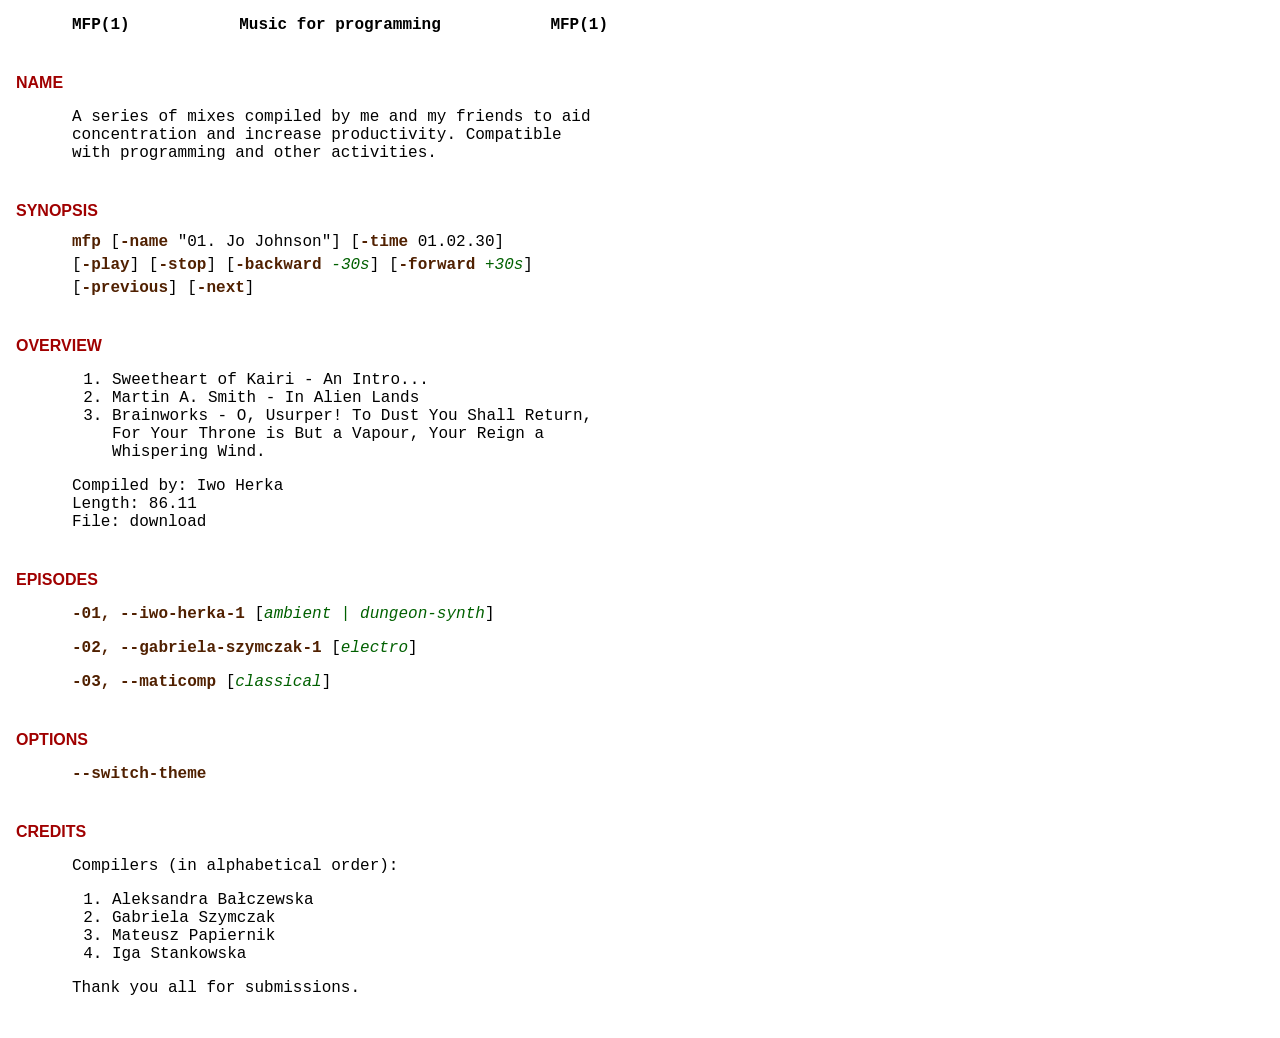
==== resources/public/mfp.html @ b44a7f2b "Add sketch HTML" ====
<!doctype html>
<html lang="en">
<head>
	<meta charset="utf-8">
	<title>music_for_programming</title>
    <meta name="description" content="[description]">
	<meta name="author" content="Iwo Herka">
	<meta name="viewport" content="width=device-width,initial-scale=1">

    <link href="css/style.css" rel="stylesheet" id="styleLink"/>
    <script type="text/javascript" src="mfp.js"></script>

	<!-- <script src="js/libs/js.cookie.js"></script> -->
	<!-- <script> -->
	<!-- 	var styleCookie = Cookies.get('musicForProgramming_theme'); -->
	<!-- 	if(styleCookie == undefined) styleCookie = 'css/style.css'; -->
	<!-- 	document.write('<link href="'+styleCookie+'" rel="stylesheet" id="styleLink">'); -->
	<!-- </script> -->
</head>
<body>
    <div class="row">
        <div class="column" style="width: 600px;">
            <p>
                <span class="headline">
                    <span>MFP(1)</span>
                    <span>Music for <span id="glitch">programming</span></span>
                    <span>MFP(1)</span>
                </span>
            </p>
            <h2>NAME</h2>
            <p>
            A series of mixes compiled by me and my friends to aid
            concentration and increase productivity. Compatible with
            programming and other activities.
            </p>

            <h2>SYNOPSIS</h2>
            <p class="synopsis">
                <b>mfp</b> [<b>-name</b> <id="title" i>"01. Jo Johnson"</i>] [<b>-time</b> <id="time" i>01.02.30</i>]
                <!-- Audio player -->
				<audio src="http://datashat.net/music_for_programming_26-abstraction.mp3" id="player">
					Your browser does not support the &lt;<span class="fuschia">audio</span>&gt; tag.<br><br>
				</audio>
            </p>
            <p class="synopsis">
                [<b>-play</b>] [<b>-stop</b>] [<b>-backward</b> <i>-30s</i>] [<b>-forward</b> <i>+30s</i>]
            </p>
            <p class="synopsis">
                [<b>-previous</b>] [<b>-next</b>]
            </p>
            <h2>OVERVIEW</h2>
            <ol>
                <li>Sweetheart of Kairi - An Intro...</li>
                <li>Martin A. Smith - In Alien Lands</li>
                <li>Brainworks - O, Usurper! To Dust You Shall Return, For Your Throne is But a Vapour, Your Reign a Whispering Wind.</li>
            </ol>
            <p>
                Compiled by: Iwo Herka<br>
                Length: 86.11<br>
                File: <a href="#">download</a><br>
            </p>
            <h2>EPISODES</h2>
            <p><b><a href="?1">-01, --iwo-herka-1</a></b> [<i>ambient | dungeon-synth</i>]</p>
            <p><b><a href="?2">-02, --gabriela-szymczak-1</a></b> [<i>electro</i>]</p>
            <p><b><a href="?3">-03, --maticomp</a></b> [<i>classical</i>]</p>
            <h2>OPTIONS</h2>
            <p>
            <a href="#" id="themeLink" class="orange-link"><b>--switch-theme</b></a>
            </p>
            <h2>CREDITS</h2>
            <p>
            Compilers (in alphabetical order):
            </p>

            <ol>
                <li>Aleksandra Bałczewska</li>
                <li>Gabriela Szymczak</li>
                <li>Mateusz Papiernik</li>
                <li>Iga Stankowska</li>
            </ol>

            <p>
            Thank you all for submissions.
            </p>
        </div>
        <div class="column">
        </div>
    </div>
</body>
</html>
---- resources/public/css/style.css ----
.headline {
    display: flex;
    justify-content: space-between;
}

.synopsis {
    margin-top: 5px;
    margin-bottom: 5px;
}

a {
    text-decoration: none;
    color: inherit;
}

h1, h2, h3, h4, h5, h5 {
    font-family: helvetica, sans-serif;
    font-weight: normal;
    margin-left: 8px;
    margin-right: 8px;
    color: #008000;
    margin-top: 25px;
}

b    { color:#502000; }
i    { color:#006000; }

h2 {
    color:#A00000;
    padding-top: 15px;
    font-size: 100%;
    font-weight: bold;
}

h3 {
    color:#600000;
    font-size: 100%;
    padding-top: 10px;
    padding-left: 20px;
}

table.sec-table {
    width: 100%;
    border: 1px;
}

table.nav-table {
    width: 100%;
    border-spacing: 0px;
    border-width: 0px;
    border-collapse: collapse;
    border-top: 0px;
    border-bottom: 0px;
    padding-top: 0px;
    padding-bottom: 0px;
}

td.nav-cell {
    padding: 0px;
    border-width: 0px;
}

table.colophon-table {
    width: 100%;
}

td.search-box {
    text-align: right;
}

td.training-cell {
    text-align: right;
    padding: 0px;
    border-width: 0px;
}

td.pub-info {
    text-align: left;
}

td.tlpi-cover {
    text-align: right;
}

p.page-copyright {
    margin-top: 6px;
    margin-bottom: 6px;
}

fieldset.man-search {
    border: 0px;
    margin-top: 0px;
    margin-bottom: 0px;
}

span.headline {
    font-weight: bold;
}

span.footline {
    font-weight: bold;
}

p.page-xlinks {
    margin-left: 10px;
    margin-top: 6px;
    margin-bottom: 6px;
    background-color: #FFFFC0;
    padding: 5px;
    border-color: red;
    border-style:solid;
    display: inline-block;
    border-width: 1px;
}


p.section-dir {
    font-size: 80%;
    margin-top: 6px;
    margin-bottom: 6px;
    padding: 5px;
	     /*
    display: inline-block;
    border-color: gray;
    border-style:solid;
    */
    border-width: 1px;
}

hr.end-xlinks{		/* A no-op for now */
    border: 0px;
    margin-top:0px;
    margin-bottom:0px;
}

span.top-link {
    font-size: 70%;
}

hr.end-man-text {
    height: 0px;
    border-color: #ffffff;
    width: 100%;
}

p, ol  {
    margin-left: 4rem;
    font-family: monospace, courier;
}

#a:link    { text-decoration: none; color: blue; }
#a:visited { text-decoration: none; color: blue; }
a:hover   { text-decoration: underline; color: red; }
a:active  { text-decoration: underline; background-color: #FFD0D0; }

.footer p {
    margin-top: 0.7em;
    margin-bottom: 0.7em;
}
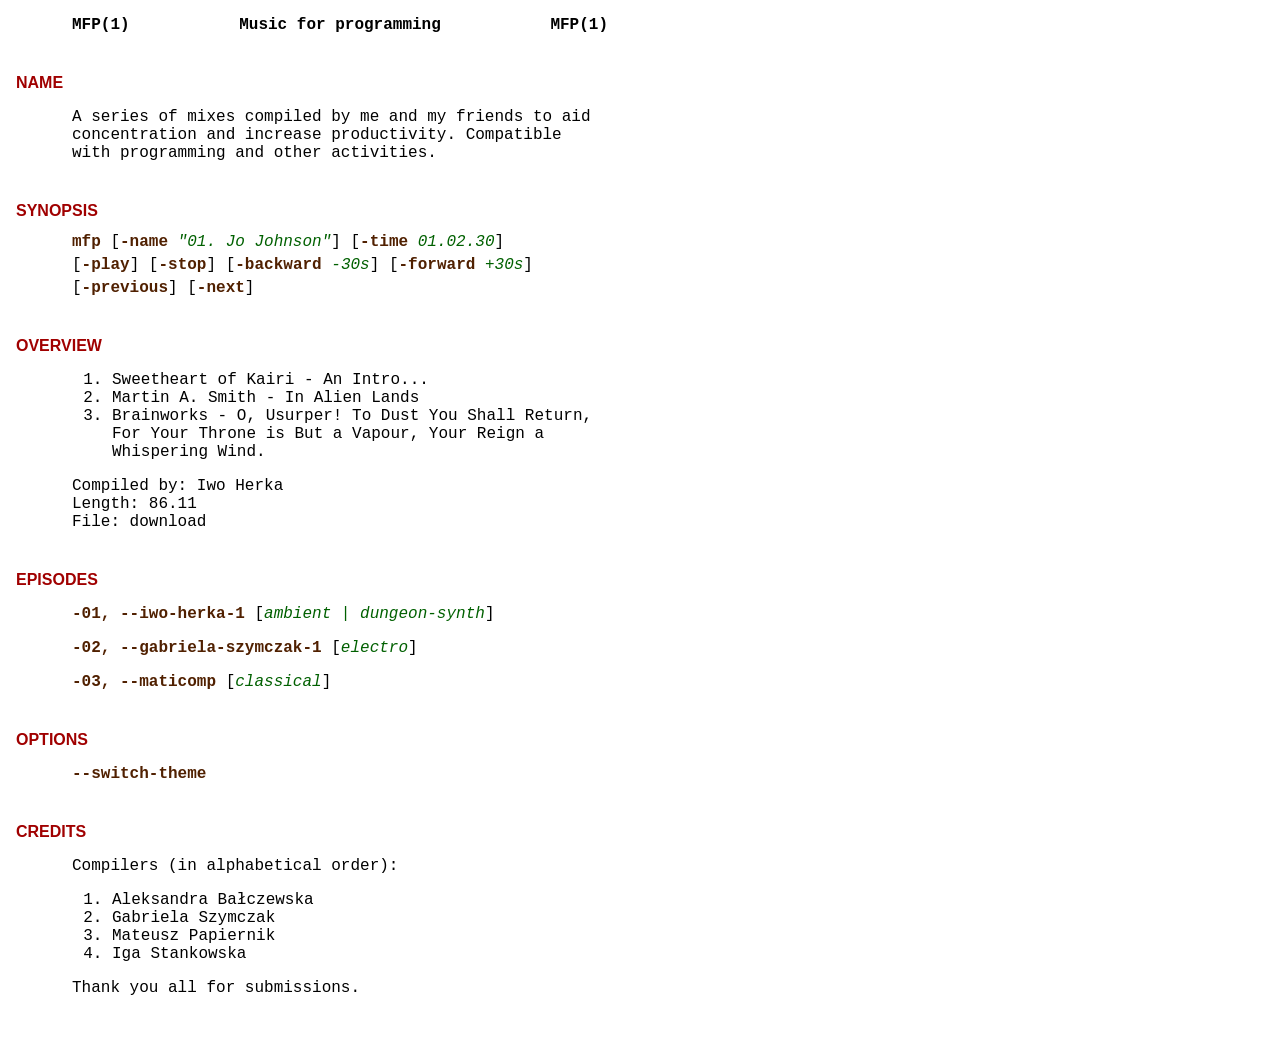
==== commit 597c65bf: "Prototype audio-player #1" ====
--- a/resources/public/mfp.html
+++ b/resources/public/mfp.html
@@ -36,14 +36,18 @@
 
             <h2>SYNOPSIS</h2>
             <p class="synopsis">
-                <b>mfp</b> [<b>-name</b> <id="title" i>"01. Jo Johnson"</i>] [<b>-time</b> <id="time" i>01.02.30</i>]
-                <!-- Audio player -->
-				<audio src="http://datashat.net/music_for_programming_26-abstraction.mp3" id="player">
+                <b>mfp</b>
+                [<b>-name</b> <i id="title">"01. Jo Johnson"</i>]
+                [<b>-time</b> <i id="time-display">01.02.30</i>]
+				<audio src="http://datashat.net/music_for_programming_26-abstraction.mp3" id="audio">
 					Your browser does not support the &lt;<span class="fuschia">audio</span>&gt; tag.<br><br>
 				</audio>
             </p>
             <p class="synopsis">
-                [<b>-play</b>] [<b>-stop</b>] [<b>-backward</b> <i>-30s</i>] [<b>-forward</b> <i>+30s</i>]
+                [<a href="#"><b id="play-pause-btn">-play</b></a>]
+                [<b id="stop-btn">-stop</b>]
+                [<b id="rewind-btn">-backward</b> <i>-30s</i>]
+                [<b id="forward-btn">-forward</b> <i>+30s</i>]
             </p>
             <p class="synopsis">
                 [<b>-previous</b>] [<b>-next</b>]
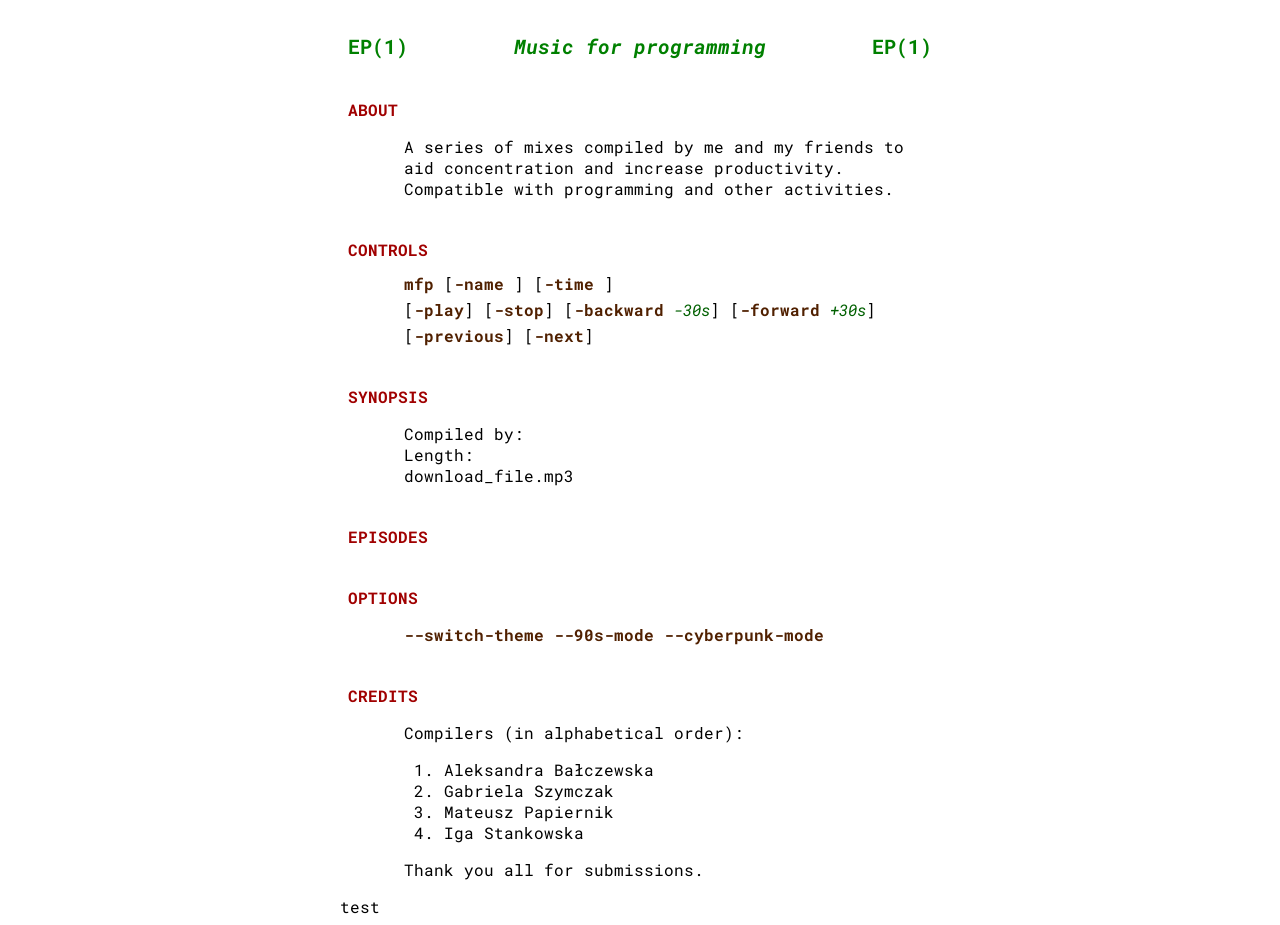
==== commit 58b78f64: "Add alternative theme; work on loading data" ====
--- a/resources/public/mfp.html
+++ b/resources/public/mfp.html
@@ -7,76 +7,89 @@
 	<meta name="author" content="Iwo Herka">
 	<meta name="viewport" content="width=device-width,initial-scale=1">
 
+    <link href="css/base-style.css" rel="stylesheet"/>
     <link href="css/style.css" rel="stylesheet" id="styleLink"/>
+
     <script type="text/javascript" src="mfp.js"></script>
 
-	<!-- <script src="js/libs/js.cookie.js"></script> -->
-	<!-- <script> -->
-	<!-- 	var styleCookie = Cookies.get('musicForProgramming_theme'); -->
-	<!-- 	if(styleCookie == undefined) styleCookie = 'css/style.css'; -->
-	<!-- 	document.write('<link href="'+styleCookie+'" rel="stylesheet" id="styleLink">'); -->
-	<!-- </script> -->
+    <link href="https://fonts.googleapis.com/css?family=Roboto+Mono" rel="stylesheet">
+    <link
+    href="https://fonts.googleapis.com/css?family=Roboto+Mono|Share+Tech+Mono"
+    rel="stylesheet">
+<link
+href="https://fonts.googleapis.com/css?family=Roboto+Mono|Share+Tech+Mono|VT323"
+rel="stylesheet">
+
+
 </head>
 <body>
-    <div class="row">
+    <div class="row main">
         <div class="column" style="width: 600px;">
-            <p>
+            <h1>
                 <span class="headline">
-                    <span>MFP(1)</span>
-                    <span>Music for <span id="glitch">programming</span></span>
-                    <span>MFP(1)</span>
+                    <span id="episode_num">EP(1)</span>
+                    <span id="page-title">Music for <span id="glitch">programming</span></span>
+                    <span id="episode_num">EP(1)</span>
                 </span>
-            </p>
-            <h2>NAME</h2>
+            </h1>
+
+            <h2>ABOUT</h2>
+
             <p>
             A series of mixes compiled by me and my friends to aid
             concentration and increase productivity. Compatible with
             programming and other activities.
             </p>
 
-            <h2>SYNOPSIS</h2>
+            <h2>CONTROLS</h2>
+
             <p class="synopsis">
                 <b>mfp</b>
-                [<b>-name</b> <i id="title">"01. Jo Johnson"</i>]
-                [<b>-time</b> <i id="time-display">01.02.30</i>]
-				<audio src="http://datashat.net/music_for_programming_26-abstraction.mp3" id="audio">
+                [<b>-name</b> <i id="title"></i>]
+                [<b>-time</b> <i id="time-display"></i>]
+
+				<audio src="" id="audio">
 					Your browser does not support the &lt;<span class="fuschia">audio</span>&gt; tag.<br><br>
 				</audio>
             </p>
+
             <p class="synopsis">
                 [<a href="#"><b id="play-pause-btn">-play</b></a>]
-                [<b id="stop-btn">-stop</b>]
-                [<b id="rewind-btn">-backward</b> <i>-30s</i>]
-                [<b id="forward-btn">-forward</b> <i>+30s</i>]
+                [<a href="#"><b id="stop-btn">-stop</b></a>]
+                [<a id="rewind-btn" href="#"><b>-backward</b> <i>-30s</i></a>]
+                [<a id="forward-btn" href="#"><b>-forward</b> <i>+30s</i></a>]
             </p>
+
             <p class="synopsis">
-                [<b>-previous</b>] [<b>-next</b>]
+                [<a id="previous"><b>-previous</b></a>] [<a id="next"><b>-next</b></a>]
             </p>
-            <h2>OVERVIEW</h2>
-            <ol>
-                <li>Sweetheart of Kairi - An Intro...</li>
-                <li>Martin A. Smith - In Alien Lands</li>
-                <li>Brainworks - O, Usurper! To Dust You Shall Return, For Your Throne is But a Vapour, Your Reign a Whispering Wind.</li>
-            </ol>
+
+            <h2>SYNOPSIS</h2>
+
+            <ol id="synopsis"></ol>
+
             <p>
-                Compiled by: Iwo Herka<br>
-                Length: 86.11<br>
-                File: <a href="#">download</a><br>
+                Compiled by: <span id="compiled-by"></span><br>
+                Length: <span id="duration"></span><br>
+                <a id="link" href="#">download_file.mp3</a><br>
             </p>
+
             <h2>EPISODES</h2>
-            <p><b><a href="?1">-01, --iwo-herka-1</a></b> [<i>ambient | dungeon-synth</i>]</p>
-            <p><b><a href="?2">-02, --gabriela-szymczak-1</a></b> [<i>electro</i>]</p>
-            <p><b><a href="?3">-03, --maticomp</a></b> [<i>classical</i>]</p>
+
+            <ul id="episodes"></ul>
+
             <h2>OPTIONS</h2>
             <p>
-            <a href="#" id="themeLink" class="orange-link"><b>--switch-theme</b></a>
+                <a href="#" id="themeLink"><b>--switch-theme</b></a>
+                <a href="#" id="90s_mode"><b>--90s-mode</b></a>
+                <a href="#" id="cyberpunk_mode"><b>--cyberpunk-mode</b></a>
             </p>
             <h2>CREDITS</h2>
             <p>
             Compilers (in alphabetical order):
             </p>
 
-            <ol>
+            <ol id="compilers">
                 <li>Aleksandra Bałczewska</li>
                 <li>Gabriela Szymczak</li>
                 <li>Mateusz Papiernik</li>
@@ -86,8 +99,10 @@
             <p>
             Thank you all for submissions.
             </p>
-        </div>
-        <div class="column">
+
+            <nav>
+                <a>test</a>
+            </nav>
         </div>
     </div>
 </body>
--- a/resources/public/css/base-style.css
+++ b/resources/public/css/base-style.css
@@ -0,0 +1,130 @@
+html {
+    font-family: "Roboto Mono", monospace, courier;
+}
+
+.main {
+    display: flex;
+    align-items: center;
+    justify-content: center;
+    flex-direction: column;
+}
+
+.headline {
+    display: flex;
+    justify-content: space-between;
+    font-size: 20px;
+}
+
+#page-title {
+    font-style: italic;
+}
+
+.synopsis {
+    margin-top: 5px;
+    margin-bottom: 5px;
+}
+
+a {
+    text-decoration: none;
+    color: inherit;
+}
+
+h1, h2, h3, h4, h5, h5 {
+    font-weight: normal;
+    margin-left: 8px;
+    margin-right: 8px;
+    margin-top: 25px;
+}
+
+h2 {
+    padding-top: 15px;
+    font-size: 100%;
+    font-weight: bold;
+}
+
+h3 {
+    font-size: 100%;
+    padding-top: 10px;
+    padding-left: 20px;
+}
+
+table.sec-table {
+    width: 100%;
+    border: 1px;
+}
+
+table.nav-table {
+    width: 100%;
+    border-spacing: 0px;
+    border-width: 0px;
+    border-collapse: collapse;
+    border-top: 0px;
+    border-bottom: 0px;
+    padding-top: 0px;
+    padding-bottom: 0px;
+}
+
+td.nav-cell {
+    padding: 0px;
+    border-width: 0px;
+}
+
+table.colophon-table {
+    width: 100%;
+}
+
+td.search-box {
+    text-align: right;
+}
+
+td.training-cell {
+    text-align: right;
+    padding: 0px;
+    border-width: 0px;
+}
+
+td.pub-info {
+    text-align: left;
+}
+
+td.tlpi-cover {
+    text-align: right;
+}
+
+p.page-copyright {
+    margin-top: 6px;
+    margin-bottom: 6px;
+}
+
+fieldset.man-search {
+    border: 0px;
+    margin-top: 0px;
+    margin-bottom: 0px;
+}
+
+span.headline {
+    font-weight: bold;
+}
+
+span.footline {
+    font-weight: bold;
+}
+
+p, ol, ul  {
+    margin-left: 4rem;
+}
+
+ul {
+    list-style-type: none;
+    padding: 0px;
+}
+
+#a:link    { text-decoration: none; color: blue; }
+#a:visited { text-decoration: none; color: blue; }
+a:hover   { text-decoration: underline; color: red; }
+a:active  { text-decoration: underline; background-color: #FFD0D0; }
+
+.footer p {
+    margin-top: 0.7em;
+    margin-bottom: 0.7em;
+}
--- a/resources/public/css/style.css
+++ b/resources/public/css/style.css
@@ -1,159 +1,19 @@
-.headline {
-    display: flex;
-    justify-content: space-between;
+h1, h3, h4, h5, h5 {
+    color: #008000;
 }
 
-.synopsis {
-    margin-top: 5px;
-    margin-bottom: 5px;
-}
-
-a {
-    text-decoration: none;
-    color: inherit;
-}
-
-h1, h2, h3, h4, h5, h5 {
-    font-family: helvetica, sans-serif;
-    font-weight: normal;
-    margin-left: 8px;
-    margin-right: 8px;
-    color: #008000;
-    margin-top: 25px;
-}
-
-b    { color:#502000; }
-i    { color:#006000; }
+b { color:#502000; }
+i { color:#006000; }
 
 h2 {
-    color:#A00000;
-    padding-top: 15px;
-    font-size: 100%;
-    font-weight: bold;
+    color: #A00000;
 }
 
 h3 {
     color:#600000;
-    font-size: 100%;
-    padding-top: 10px;
-    padding-left: 20px;
-}
-
-table.sec-table {
-    width: 100%;
-    border: 1px;
-}
-
-table.nav-table {
-    width: 100%;
-    border-spacing: 0px;
-    border-width: 0px;
-    border-collapse: collapse;
-    border-top: 0px;
-    border-bottom: 0px;
-    padding-top: 0px;
-    padding-bottom: 0px;
-}
-
-td.nav-cell {
-    padding: 0px;
-    border-width: 0px;
-}
-
-table.colophon-table {
-    width: 100%;
-}
-
-td.search-box {
-    text-align: right;
-}
-
-td.training-cell {
-    text-align: right;
-    padding: 0px;
-    border-width: 0px;
-}
-
-td.pub-info {
-    text-align: left;
-}
-
-td.tlpi-cover {
-    text-align: right;
-}
-
-p.page-copyright {
-    margin-top: 6px;
-    margin-bottom: 6px;
-}
-
-fieldset.man-search {
-    border: 0px;
-    margin-top: 0px;
-    margin-bottom: 0px;
-}
-
-span.headline {
-    font-weight: bold;
-}
-
-span.footline {
-    font-weight: bold;
-}
-
-p.page-xlinks {
-    margin-left: 10px;
-    margin-top: 6px;
-    margin-bottom: 6px;
-    background-color: #FFFFC0;
-    padding: 5px;
-    border-color: red;
-    border-style:solid;
-    display: inline-block;
-    border-width: 1px;
-}
-
-
-p.section-dir {
-    font-size: 80%;
-    margin-top: 6px;
-    margin-bottom: 6px;
-    padding: 5px;
-	     /*
-    display: inline-block;
-    border-color: gray;
-    border-style:solid;
-    */
-    border-width: 1px;
-}
-
-hr.end-xlinks{		/* A no-op for now */
-    border: 0px;
-    margin-top:0px;
-    margin-bottom:0px;
-}
-
-span.top-link {
-    font-size: 70%;
-}
-
-hr.end-man-text {
-    height: 0px;
-    border-color: #ffffff;
-    width: 100%;
-}
-
-p, ol  {
-    margin-left: 4rem;
-    font-family: monospace, courier;
 }
 
 #a:link    { text-decoration: none; color: blue; }
 #a:visited { text-decoration: none; color: blue; }
 a:hover   { text-decoration: underline; color: red; }
 a:active  { text-decoration: underline; background-color: #FFD0D0; }
-
-.footer p {
-    margin-top: 0.7em;
-    margin-bottom: 0.7em;
-}
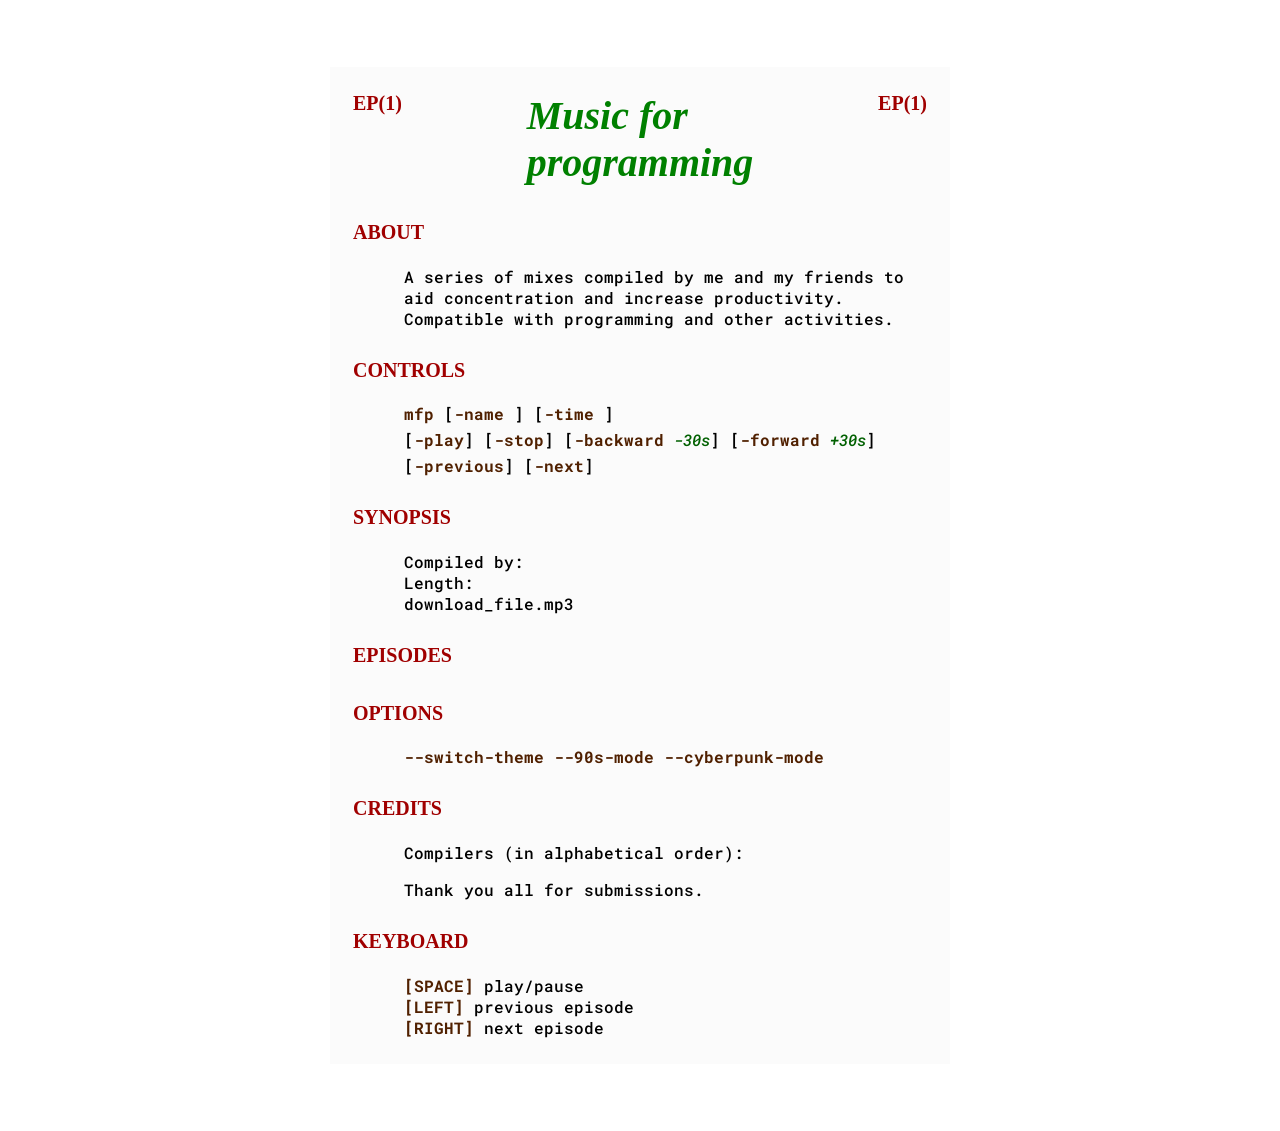
==== commit e94cddbe: "Refactor most of the code" ====
--- a/resources/public/mfp.html
+++ b/resources/public/mfp.html
@@ -8,7 +8,7 @@
 	<meta name="viewport" content="width=device-width,initial-scale=1">
 
     <link href="css/base-style.css" rel="stylesheet"/>
-    <link href="css/style.css" rel="stylesheet" id="styleLink"/>
+    <link href="css/solarized.css" rel="stylesheet" id="styleLink"/>
 
     <script type="text/javascript" src="mfp.js"></script>
 
@@ -19,7 +19,6 @@
 <link
 href="https://fonts.googleapis.com/css?family=Roboto+Mono|Share+Tech+Mono|VT323"
 rel="stylesheet">
-
 
 </head>
 <body>
@@ -36,9 +35,9 @@
             <h2>ABOUT</h2>
 
             <p>
-            A series of mixes compiled by me and my friends to aid
-            concentration and increase productivity. Compatible with
-            programming and other activities.
+                A series of mixes compiled by me and my friends to aid
+                concentration and increase productivity. Compatible with
+                programming and other activities.
             </p>
 
             <h2>CONTROLS</h2>
@@ -49,7 +48,8 @@
                 [<b>-time</b> <i id="time-display"></i>]
 
 				<audio src="" id="audio">
-					Your browser does not support the &lt;<span class="fuschia">audio</span>&gt; tag.<br><br>
+					Your browser does not support the &lt;
+                    <span class="fuschia">audio</span>&gt; tag.<br><br>
 				</audio>
             </p>
 
@@ -61,7 +61,8 @@
             </p>
 
             <p class="synopsis">
-                [<a id="previous"><b>-previous</b></a>] [<a id="next"><b>-next</b></a>]
+                [<a id="previous" href="#"><b>-previous</b></a>]
+                [<a id="next" href="#"><b>-next</b></a>]
             </p>
 
             <h2>SYNOPSIS</h2>
@@ -79,30 +80,29 @@
             <ul id="episodes"></ul>
 
             <h2>OPTIONS</h2>
+
             <p>
                 <a href="#" id="themeLink"><b>--switch-theme</b></a>
                 <a href="#" id="90s_mode"><b>--90s-mode</b></a>
                 <a href="#" id="cyberpunk_mode"><b>--cyberpunk-mode</b></a>
             </p>
+
             <h2>CREDITS</h2>
-            <p>
-            Compilers (in alphabetical order):
-            </p>
 
-            <ol id="compilers">
-                <li>Aleksandra Bałczewska</li>
-                <li>Gabriela Szymczak</li>
-                <li>Mateusz Papiernik</li>
-                <li>Iga Stankowska</li>
-            </ol>
+            <p>Compilers (in alphabetical order):</p>
 
-            <p>
-            Thank you all for submissions.
-            </p>
+            <ol id="compilers"></ol>
 
-            <nav>
-                <a>test</a>
-            </nav>
+            <p>Thank you all for submissions.</p>
+
+            <h2>KEYBOARD</h2>
+
+            <ul>
+                <li><b>[SPACE]</b> play/pause</li>
+                <li><b>[LEFT]</b> previous episode</li>
+                <li><b>[RIGHT]</b> next episode</li>
+            </ul>
+
         </div>
     </div>
 </body>
--- a/resources/public/css/base-style.css
+++ b/resources/public/css/base-style.css
@@ -3,6 +3,7 @@
 }
 
 .main {
+    margin: 4rem;
     display: flex;
     align-items: center;
     justify-content: center;
@@ -121,7 +122,10 @@
 
 #a:link    { text-decoration: none; color: blue; }
 #a:visited { text-decoration: none; color: blue; }
-a:hover   { text-decoration: underline; color: red; }
+
+a:hover   { text-decoration: none; color: red; }
+b:hover   { text-decoration: none; color: red; }
+
 a:active  { text-decoration: underline; background-color: #FFD0D0; }
 
 .footer p {
--- a/resources/public/css/solarized.css
+++ b/resources/public/css/solarized.css
@@ -0,0 +1,57 @@
+b { color:#502000; }
+i { color:#006000; }
+
+h2 {
+    color: #A00000;
+}
+
+h3 {
+    color:#600000;
+}
+
+html {
+    font-family: "Roboto Mono", monospace;
+    font-weight: 500;
+}
+
+h2 {
+    padding: 5px;
+    width: fit-content;
+    color: #A00000;
+}
+
+#page-title {
+    font-style: italic;
+    font-size: 40px;
+}
+
+#episode_num {
+    color: #A00000;
+}
+
+#glitch {
+    display: block;
+}
+
+h1 {
+    padding: 5px;
+    margin-top: 10px;
+    color: #008000;
+}
+
+.column {
+    padding: 10px;
+    border: white solid;
+    background: #fbfbfb;
+}
+
+i {
+}
+
+h1, h2, h3, h4, h5 {
+    font-family: "Share Tech Mono";
+}
+
+h2 {
+    font-size: 20px !important;
+}
